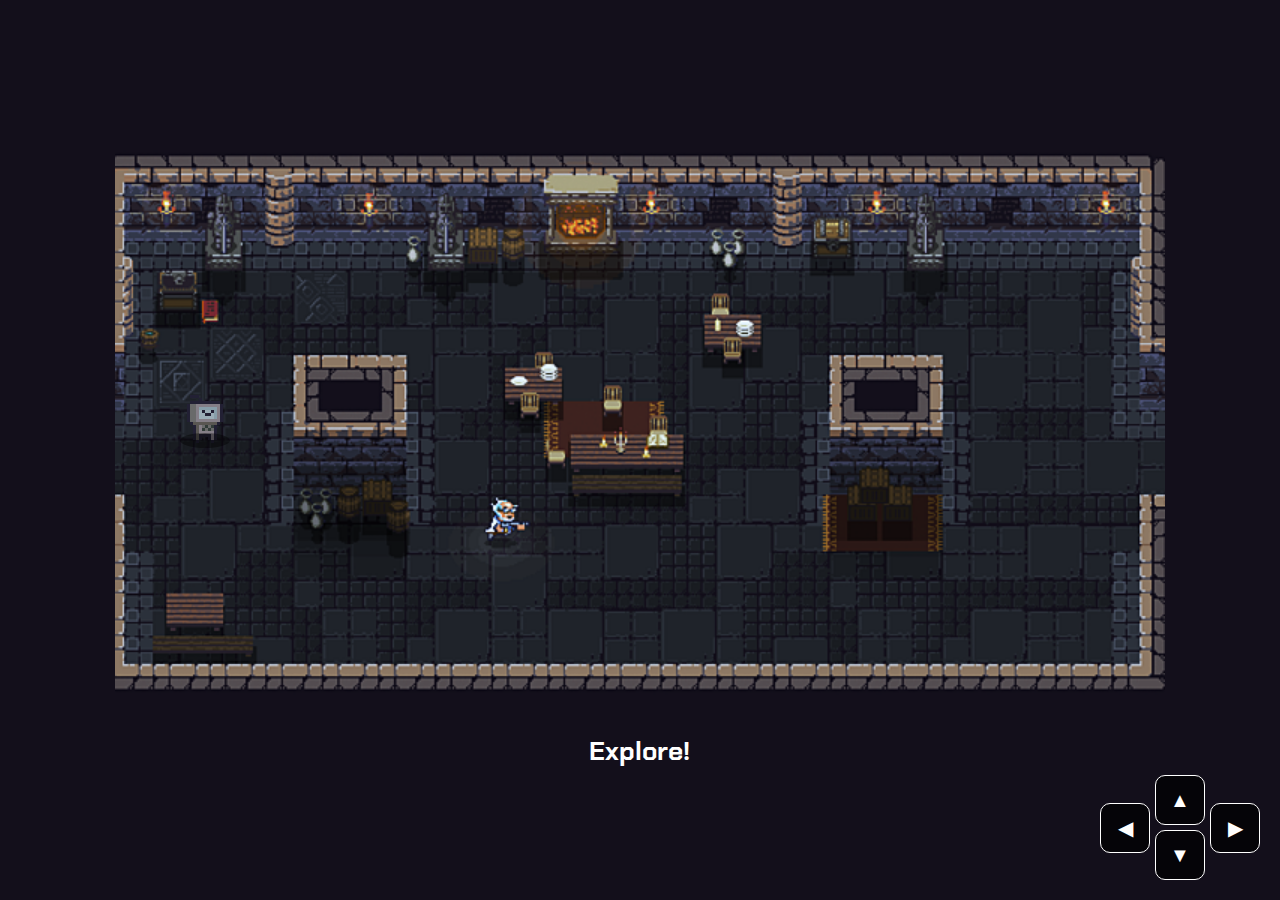
==== myLife2024/index.html @ ef67180f "new file:   myLife2024/Pictures/anjo world.jpg 	new file:   myLife2024/Pictures/bollywood.jpg 	new f" ====
<!DOCTYPE html>
<html lang="en">

<head>
    <meta charset="UTF-8">
    <meta name="viewport" content="width=device-width, initial-scale=1.0">
    <title>2D Top View Game</title>
    <link href="https://fonts.googleapis.com/css2?family=Chakra+Petch:wght@400;500;600;700&display=swap" rel="stylesheet">
    <link rel="stylesheet" href="styles.css">
    <script src="script.js" defer></script>
</head>

<body>
    <div id="game-container">
        <div id="player"></div>
    </div>
    <div id="message"></div>
    <div class="coordinates">Outside</div>

    <button id="f-btn">F</button>
    <div id="dpad">   
        <button id="left-btn">◀</button>
        <div id="vertical-btns">
            <button id="up-btn">▲</button>
            <button id="down-btn">▼</button>
        </div>
        <button id="right-btn">▶</button>
    </div>

    <div id="modal-vn">
        <div id="modal-vn-content">
            <img> <!-- For img above the visual novel box -->
            <div id="visual-novel-box">
                <h2 class="vn-title">Visual Novel Title</h2>
                <p class="vn-text"></p>
            </div>
        </div>
    </div>
</body>

</html>
---- myLife2024/styles.css ----
body {
    font-family: 'Chakra Petch', Arial, sans-serif;
    margin: 0;
    display: flex;
    flex-direction: column;
    align-items: center;
    justify-content: center;
    height: 100vh;
    background-color: #130F1B;
}

.coordinates {
    position: fixed;
    top: 10px;
    left: 10px;
    background: black;
    color: white;
    padding: 5px;
    border-radius: 5px;
    z-index: 1000;
}

/* img src: https://images.app.goo.gl/kcCXS6G3T55B8wYy6 */
#game-container {
    position: relative;
    background: no-repeat center/cover;
    overflow: hidden;
}

/* img src: https://images.app.goo.gl/SwSXZNJHWBmzEHQV9 */
#player {
    position: absolute;
    width: 60px;
    height: 60px;
    background: url("Pictures/robot-idle.gif") no-repeat center/cover;
    transition: transform 0.1s linear;
    animation: playerIntro 0.5s ease-out;
}

@keyframes playerIntro {
    from { transform: translateX(-70px); }
    to { transform: translateX(0); }
}

/* For player's shadow */
#player::after {
    content: "";
    position: absolute;
    width: 50px;
    height: 15px;
    background: rgba(0, 0, 0, 0.4);
    border-radius: 50%;
    bottom: -5px;
    left: 50%;
    transform: translateX(-50%);
    z-index: -10;
}

.wall {
    position: absolute;
    background-color: gray;
}

@keyframes blink {
    0% { opacity: 0.7; }
    50% { opacity: 0.1; }
    100% { opacity: 0.7; }
}

.dialogObject {
    position: absolute;
    background-color: white;
    animation: blink 0.5s infinite;
}

#message {
    margin-top: 10px;
    font-size: 26px;
    font-weight: bold;
    color: white;
}

#f-btn {
    position: absolute;
    bottom: 48px;
    right: 200px;
    padding: 10px 15px;
    font-size: 20px;
}

#dpad {
    position: absolute;
    bottom: 20px;
    right: 20px;
    display: flex;
    align-items: center;
    gap: 5px;
}

#vertical-btns {
    display: flex;
    flex-direction: column;
    gap: 5px;
}

button {
    width: 50px;
    height: 50px;
    font-size: 20px;
    border: none;
    background-color: rgba(0, 0, 0, 0.7);
    color: white;
    border-radius: 10px;
    cursor: pointer;
    border: 1px solid white;
}

button:active {
    background-color: rgba(255, 255, 255, 0.3);
}

/* Modal styling */
#modal-vn {
    display: none;
    position: fixed;
    top: 0;
    left: 0;
    width: 100%;
    height: 100%;
    background: rgba(0, 0, 0, 0.8);
    justify-content: center;
    align-items: center;
    flex-direction: column;
}

@keyframes fadeIn {
    from { opacity: 0; }
    to { opacity: 1; }
}

#modal-vn.fade-in {
    animation: fadeIn 0.5s ease forwards;
}

#modal-vn-content {
    background: rgba(0, 0, 0, 0.1);
    padding: 20px;
    border-radius: 10px;
    text-align: center;
    width: 800px;
    position: relative;
}

#modal-vn img {
    width: 100%;
    max-height: 500px;
    border-radius: 10px;
    -webkit-mask-image: radial-gradient(circle, rgba(0, 0, 0, 1) 60%, rgba(0, 0, 0, 0) 100%);
    mask-image: radial-gradient(circle, rgba(0, 0, 0, 1) 60%, rgba(0, 0, 0, 0) 100%);
}

#visual-novel-box {
    position: relative;
    background: radial-gradient(circle, rgb(20, 20, 20) 50%, rgba(0, 0, 0, 0) 100%);
    color: white;
    font-size: 24px;
    padding: 20px;
    margin-top: 10px;
    border-radius: 20px;
    min-height: 150px;
}

.vn-title {
    margin: 0;
    text-align: center;
    font-size: 28px;
    font-weight: 600;
    padding-bottom: 10px;
    border-bottom: 1px solid transparent;
    border-image: radial-gradient(circle, white 0%, rgba(255, 255, 255, 0) 100%);
    border-image-slice: 1;
}

.vn-text {
    margin-top: 15px;
    font-size: 20px;
    text-align: justify;
    text-align-last: center;
    padding: 0 30px;
    word-wrap: break-word;
}
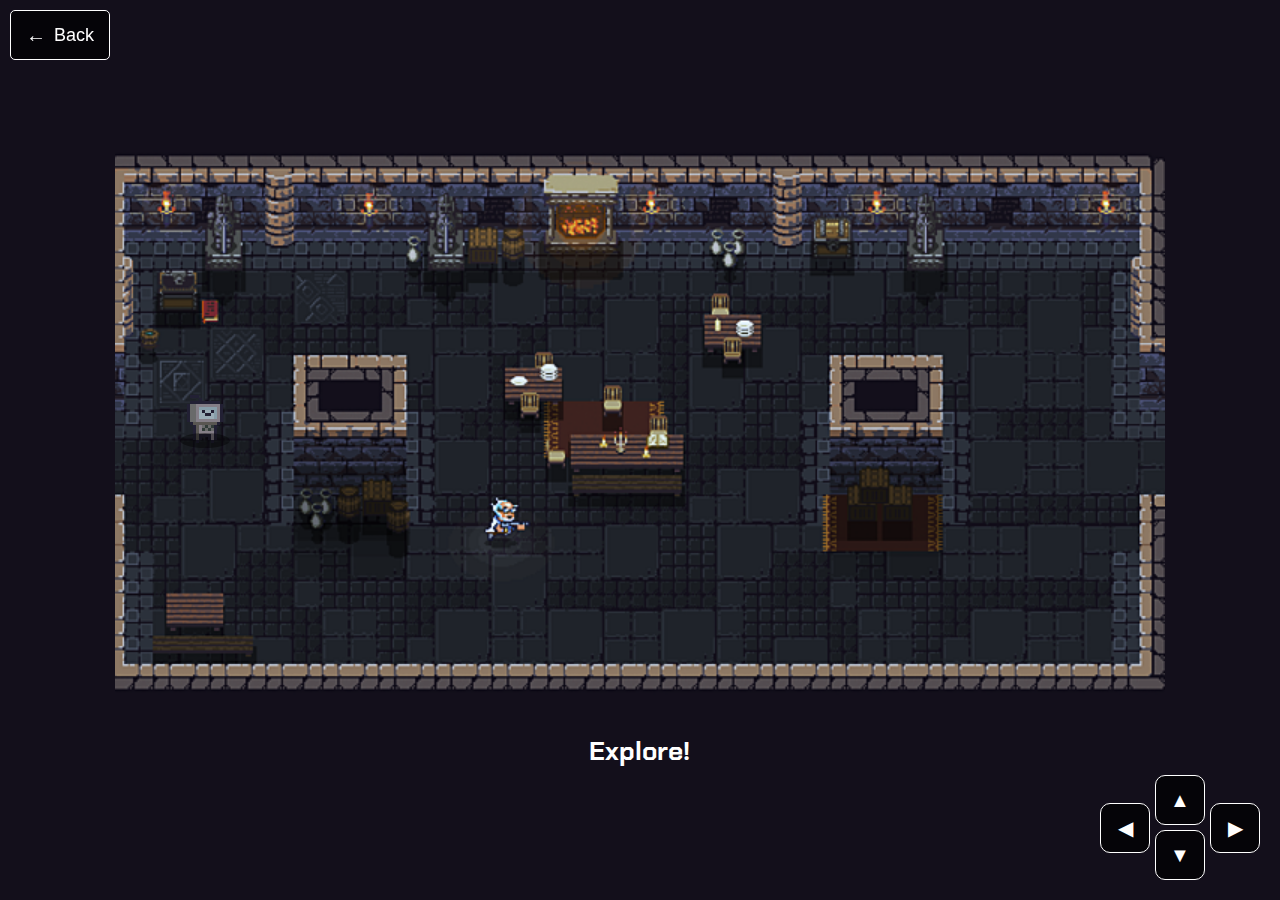
==== commit 2e49f622: "modified:   myLife2024/index.html 	modified:   myLife2024/styles.css" ====
--- a/myLife2024/index.html
+++ b/myLife2024/index.html
@@ -4,13 +4,48 @@
 <head>
     <meta charset="UTF-8">
     <meta name="viewport" content="width=device-width, initial-scale=1.0">
-    <title>2D Top View Game</title>
-    <link href="https://fonts.googleapis.com/css2?family=Chakra+Petch:wght@400;500;600;700&display=swap" rel="stylesheet">
+    <title>My life 2024</title>
+    <link href="https://fonts.googleapis.com/css2?family=Chakra+Petch:wght@400;500;600;700&display=swap"
+        rel="stylesheet">
     <link rel="stylesheet" href="styles.css">
     <script src="script.js" defer></script>
+    <style>
+        /* Back Button Styling */
+        #back-button {
+            position: fixed;
+            top: 10px;
+            left: 10px;
+            background-color: rgba(0, 0, 0, 0.7);
+            color: white;
+            border: 1px solid white;
+            border-radius: 5px;
+            padding: 10px 15px;
+            font-size: 18px;
+            cursor: pointer;
+            display: flex;
+            align-items: center;
+            width: 100px;
+            z-index: 1001;
+        }
+
+        #back-button:hover {
+            background-color: rgba(0, 0, 0, 0.9);
+        }
+
+        #back-button .arrow {
+            margin-right: 8px;
+            font-size: 20px;
+        }
+    </style>
 </head>
 
 <body>
+    <!-- Back Button -->
+    <button id="back-button"
+        onclick="location.href='https://raw.githack.com/Dalmanski/Story-of-my-life/main/index.html'">
+        <span class="arrow">&#8592;</span> Back
+    </button>
+
     <div id="game-container">
         <div id="player"></div>
     </div>
@@ -18,7 +53,7 @@
     <div class="coordinates">Outside</div>
 
     <button id="f-btn">F</button>
-    <div id="dpad">   
+    <div id="dpad">
         <button id="left-btn">◀</button>
         <div id="vertical-btns">
             <button id="up-btn">▲</button>
@@ -29,7 +64,7 @@
 
     <div id="modal-vn">
         <div id="modal-vn-content">
-            <img> <!-- For img above the visual novel box -->
+            <img alt="Visual Novel Image"> <!-- For img above the visual novel box -->
             <div id="visual-novel-box">
                 <h2 class="vn-title">Visual Novel Title</h2>
                 <p class="vn-text"></p>
--- a/myLife2024/styles.css
+++ b/myLife2024/styles.css
@@ -38,8 +38,13 @@
 }
 
 @keyframes playerIntro {
-    from { transform: translateX(-70px); }
-    to { transform: translateX(0); }
+    from {
+        transform: translateX(-70px);
+    }
+
+    to {
+        transform: translateX(0);
+    }
 }
 
 /* For player's shadow */
@@ -62,9 +67,17 @@
 }
 
 @keyframes blink {
-    0% { opacity: 0.7; }
-    50% { opacity: 0.1; }
-    100% { opacity: 0.7; }
+    0% {
+        opacity: 0.7;
+    }
+
+    50% {
+        opacity: 0.1;
+    }
+
+    100% {
+        opacity: 0.7;
+    }
 }
 
 .dialogObject {
@@ -134,8 +147,13 @@
 }
 
 @keyframes fadeIn {
-    from { opacity: 0; }
-    to { opacity: 1; }
+    from {
+        opacity: 0;
+    }
+
+    to {
+        opacity: 1;
+    }
 }
 
 #modal-vn.fade-in {
